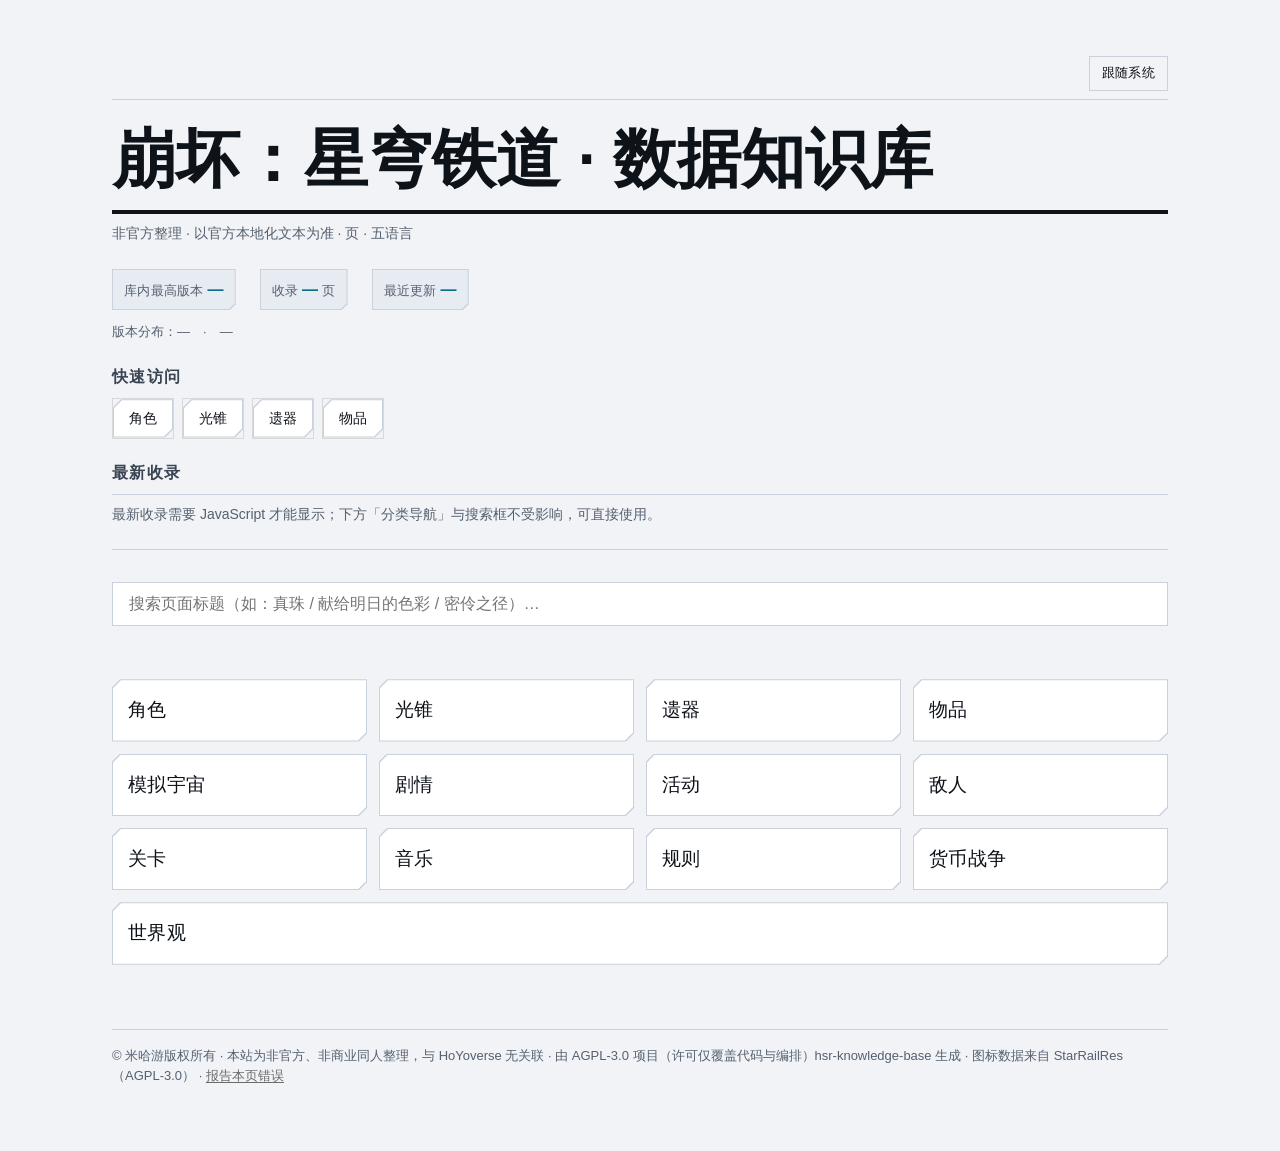
==== wiki/index.html @ 9944d1eb "feat(site): 每页页脚新增「报告本页错误」GitHub Issue 预填链接（closes #29）" ====
<!DOCTYPE html><html lang="zh-CN"><head><meta charset="utf-8">
<meta name="viewport" content="width=device-width,initial-scale=1">
<title>HSR 知识库 Wiki</title>
<link rel="stylesheet" href="assets/style.css">
</head><body>
<div class="topbar"><button id="theme-toggle" class="theme-toggle" type="button">跟随系统</button></div>
<!-- Hero -->
<h1 class="hero-title rise">崩坏：星穹铁道 · 数据知识库</h1>
<p class="hero-sub rise">非官方整理 · 以官方本地化文本为准 · <span id="pagecount"></span> 页 · 五语言</p>
<!-- 仪表盘（W-4.6-87）：概览条 + 快速访问 + 最新收录。静态可读，JS 只填统计与最新列表 -->
<section class="dash rise" id="dash-root" style="--i:1" aria-label="数据概览与最新收录">
  <div class="dash-meta">
    <span class="dash-cell">库内最高版本 <b id="dash-version">—</b></span>
    <span class="dash-cell">收录 <b id="dash-pages">—</b> 页</span>
    <span class="dash-cell">最近更新 <b id="dash-updated">—</b></span>
  </div>
  <p class="dash-sub">版本分布：<span id="dash-versions">—</span>　·　<span id="dash-coverage">—</span></p>
  <h2 class="dash-h2">快速访问</h2>
  <nav class="quick" aria-label="快速访问">
    <a class="quick-a" href="pages/character/角色.html">角色</a>
    <a class="quick-a" href="pages/lightcone/光锥.html">光锥</a>
    <a class="quick-a" href="pages/relic/遗器.html">遗器</a>
    <a class="quick-a" href="pages/items/物品总索引.html">物品</a>
  </nav>
  <h2 class="dash-h2">最新收录</h2>
  <ol id="dash-recent" class="dash-recent">
    <li class="dash-empty">最新收录需要 JavaScript 才能显示；下方「分类导航」与搜索框不受影响，可直接使用。</li>
  </ol>
</section>
<input id="search" class="searchbox" role="combobox" aria-label="搜索页面标题" aria-expanded="false" aria-controls="results" aria-autocomplete="list" placeholder="搜索页面标题（如：真珠 / 献给明日的色彩 / 密伶之径）…">
<div id="resultmeta" class="result-meta" aria-live="polite"></div>
<ul id="results" class="results" role="listbox"></ul>
<div id="deadbanner" class="dead-banner" style="display:none"></div>
<!-- 分类 bento -->
<section class="cats" aria-label="分类导航">
<a class="cat s3" data-cat="character" href="pages/character/角色.html" style="--i:0"><span class="n">角色</span><span class="c"></span></a>
<a class="cat s3" data-cat="lightcone" href="pages/lightcone/光锥.html" style="--i:1"><span class="n">光锥</span><span class="c"></span></a>
<a class="cat s3" data-cat="relic" href="pages/relic/遗器.html" style="--i:2"><span class="n">遗器</span><span class="c"></span></a>
<a class="cat s3" data-cat="items" href="pages/items/物品总索引.html" style="--i:3"><span class="n">物品</span><span class="c"></span></a>
<a class="cat s3" data-cat="simulated" href="pages/simulated/模拟宇宙.html" style="--i:4"><span class="n">模拟宇宙</span><span class="c"></span></a>
<a class="cat s3" data-cat="quest" href="pages/quest/索引.html" style="--i:5"><span class="n">剧情</span><span class="c"></span></a>
<a class="cat s3" data-cat="events" href="pages/events/活动.html" style="--i:6"><span class="n">活动</span><span class="c"></span></a>
<a class="cat s3" data-cat="enemies" href="pages/enemies/敌人.html" style="--i:7"><span class="n">敌人</span><span class="c"></span></a>
<a class="cat s3" data-cat="stages" href="pages/stages/关卡.html" style="--i:8"><span class="n">关卡</span><span class="c"></span></a>
<a class="cat s3" data-cat="音乐" href="pages/音乐/音乐.html" style="--i:9"><span class="n">音乐</span><span class="c"></span></a>
<a class="cat s3" data-cat="rules" href="pages/rules/规则.html" style="--i:10"><span class="n">规则</span><span class="c"></span></a>
<a class="cat s3" data-cat="货币战争" href="pages/货币战争/货币战争.html" style="--i:11"><span class="n">货币战争</span><span class="c"></span></a>
<a class="cat s12" data-cat="worldview" href="pages/worldview/世界观总览.html" style="--i:12"><span class="n">世界观</span><span class="c"></span></a>
</section>
<footer class="site-footer">© 米哈游版权所有 · 本站为非官方、非商业同人整理，与 HoYoverse 无关联 · 由 AGPL-3.0 项目（许可仅覆盖代码与编排）hsr-knowledge-base 生成 · 图标数据来自 StarRailRes（AGPL-3.0） · <a class="fb-link" href="https://github.com/ganmayou2333/hsr-knowledge-base/issues/new?title=%5B%E9%94%99%E8%AF%AF%E5%8F%8D%E9%A6%88%5D%20%E9%A6%96%E9%A1%B5%2F%E6%90%9C%E7%B4%A2&body=%E9%A1%B5%E9%9D%A2%EF%BC%9Awiki%2Findex.html">报告本页错误</a></footer>
<script src="data/titles.js" defer></script>
<script src="data/stats.js" defer></script>
<script src="data/link_report.js"></script>
<script src="assets/app.js" defer></script>
<script src="assets/home.js" defer></script>
<script>
if(window.LINK_REPORT && window.LINK_REPORT.dead>0){
  document.getElementById('deadbanner').style.display='block';
  document.getElementById('deadbanner').textContent='死链 '+window.LINK_REPORT.dead+' 条（仅标记，未修；详见 data/link_report.json）';
}
</script>
<script src="assets/theme.js"></script>
</body></html>
---- wiki/assets/style.css ----
:root{
  --bg:#FFFFFF; --paper:#FFFFFF; --ink:#111111; --muted:#6B6B6B; --line:#D8D8D8;
  --soft:#F5F5F5; --accent:#E30613; --dead:#E30613;
}
@media (prefers-color-scheme: dark){
  :root{
    --bg:#111111; --paper:#0D0D0D; --ink:#F2F2F2; --muted:#9A9A9A; --line:#2E2E2E;
    --soft:#1A1A1A; --accent:#FF3B30; --dead:#FF3B30;
  }
}
/* 手动主题（优先级高于系统偏好） */
:root[data-theme="light"]{ --bg:#FFFFFF; --paper:#FFFFFF; --ink:#111111; --muted:#6B6B6B; --line:#D8D8D8; --soft:#F5F5F5; --accent:#E30613; --dead:#E30613; }
:root[data-theme="dark"] { --bg:#111111; --paper:#0D0D0D; --ink:#F2F2F2; --muted:#9A9A9A; --line:#2E2E2E; --soft:#1A1A1A; --accent:#FF3B30; --dead:#FF3B30; }
.theme-toggle{font:inherit;font-size:13px;padding:6px 12px;border:1px solid var(--line);border-radius:0;background:transparent;color:var(--ink);cursor:pointer}
.theme-toggle:hover{border-color:var(--ink)}
.theme-toggle:focus-visible{outline:2px solid var(--accent);outline-offset:2px}
.topbar{display:flex;justify-content:flex-end;margin:0 0 24px}
*{box-sizing:border-box}
html{-webkit-text-size-adjust:100%}
body{
  margin:0;
  font-family:"Helvetica Neue",Helvetica,Arial,"Noto Sans SC","PingFang SC",sans-serif;
  background:var(--bg);color:var(--ink);
  line-height:1.6;
  font-size:16px;
  max-width:1120px;margin:0 auto;
  padding:48px 32px 64px;
  text-align:left;
}
/* 面包屑 */
.crumbs{font-size:14px;color:var(--muted);margin-bottom:32px;padding-bottom:8px;border-bottom:1px solid var(--line)}
.crumbs a{color:var(--accent);text-decoration:none}
/* 标题：只用字号与字重 */
h1{font-size:40px;line-height:1.15;font-weight:700;margin:0 0 8px;padding-bottom:16px;border-bottom:4px solid var(--ink)}
h2{font-size:26px;font-weight:700;line-height:1.2;margin:48px 0 16px;padding-left:0;border-left:none}
h3{font-size:19px;font-weight:500;line-height:1.3;margin:32px 0 8px}
p{margin:0 0 16px}
/* 表格：细线，无斑马纹 */
table{border-collapse:collapse;width:100%;margin:24px 0;font-size:14px}
th,td{border:1px solid var(--line);padding:10px 12px;text-align:left;font-weight:400;vertical-align:top}
th{background:var(--soft);font-weight:700}
td,th{font-variant-numeric:tabular-nums}
/* 引用：3px 黑线 + 灰字 */
blockquote{border-left:3px solid var(--ink);margin:24px 0;padding:8px 16px;background:none;color:var(--muted)}
/* 代码：浅底 + 细线，直角 */
code{background:var(--soft);padding:2px 6px;border-radius:0;font-size:13px;font-family:"Helvetica Neue",Helvetica,Arial,sans-serif}
pre{background:var(--soft);padding:16px;border-radius:0;overflow-x:auto;border:1px solid var(--line)}
pre code{background:none;padding:0;border:none}
/* 链接：无下划线，红色，hover 出现 */
a{color:var(--accent);text-decoration:none}
a:hover{text-decoration:underline;text-underline-offset:2px}
a:focus-visible{outline:2px solid var(--accent);outline-offset:2px}
a.dead{color:var(--dead);text-decoration:line-through}
/* 元信息 */
.meta{margin-top:48px;padding:16px;background:var(--soft);border-radius:0;font-size:13px;color:var(--muted);border:1px solid var(--line)}
/* 分页 */
.pager{display:flex;justify-content:space-between;gap:16px;margin-top:64px;padding-top:16px;border-top:1px solid var(--line);font-size:14px}
.navprev,.navnext{color:var(--accent);text-decoration:none}
/* 首页 */
.searchbox{width:100%;padding:12px 16px;font-size:16px;border:1px solid var(--line);border-radius:0;background:var(--paper);color:var(--ink)}
.searchbox:focus{outline:none;border:2px solid var(--ink);padding:11px 15px}
.results{list-style:none;padding:0;margin-top:24px}
.results li{padding:8px 0;border-bottom:1px solid var(--line);font-size:14px}
.results a{text-decoration:none;color:var(--accent)}
.dead-banner{background:none;color:var(--dead);padding:12px 16px;border:1px solid var(--dead);border-radius:0;margin:16px 0;font-size:14px}
.stat{color:var(--muted);font-size:13px;margin:8px 0 32px}
/* 实体卡片 */
.entity-card{display:flex;gap:16px;align-items:flex-start;margin:16px 0 24px;flex-wrap:wrap}
.entity-icon{border-radius:0;background:var(--soft);object-fit:cover}
.entity-big{border-radius:0}
.icon-fallback{border-radius:0;background:var(--soft);border:1px dashed var(--line)}
.site-footer{margin-top:64px;padding-top:16px;border-top:1px solid var(--line);color:var(--muted);font-size:13px}
/* #29 错误反馈链接：低调灰字 + 下划线（六禁面外：<a> 外链不禁） */
.fb-link{color:var(--muted);text-decoration:underline;text-underline-offset:2px}
.fb-link:hover{color:var(--ink)}

/* 响应式 */
@media(max-width:640px){
  body{padding:24px 16px 48px}
  h1{font-size:30px}
  h2{font-size:22px}
  table{font-size:13px}
}
@media (prefers-reduced-motion: reduce){
  *{transition:none!important;animation:none!important}
}
.missing{color:var(--muted)}
/* 侧边导航（瑞士风：直角/细线/唯一红） */
.sidenav{margin:0 0 24px;border:1px solid var(--line);padding:12px 16px}
.sidenav summary{cursor:pointer;font-size:14px;font-weight:700}
.sidenav ul{list-style:none;padding:0;margin:8px 0 0}
.sidenav li{padding:3px 0;font-size:14px}
.sidenav li.cur a{font-weight:700}
.sidenav-aux{margin-top:8px;padding-top:8px;border-top:1px solid var(--line)}
#results li.hl{outline:2px solid var(--accent);outline-offset:-2px}
/* ===== W-4.6-65 设计升级（Swiss / 高-end 细节 / 无障碍） ===== */
/* 焦点可见（全局必须） */
a:focus-visible,button:focus-visible,input:focus-visible{outline:2px solid var(--accent);outline-offset:2px}
/* 首页 Hero */
.hero-title{font-size:clamp(2.5rem,5vw,4rem);max-width:1120px;line-height:1.1;font-weight:700;border-bottom:4px solid var(--ink);padding-bottom:16px;margin:0 0 8px}
.hero-sub{max-width:1120px;font-size:15px;color:var(--muted);margin:0 0 24px}
.result-meta{color:var(--muted);font-size:13px;margin:16px 0 8px;min-height:1em}
/* 分类 bento */
.cats{display:grid;grid-template-columns:repeat(12,1fr);grid-auto-flow:dense;gap:12px;margin:24px 0 48px}
/* W-4.7：切角框走双伪元素假框（外层描边色 + 内层面板色内缩 1px，同形裁剪），卡片本身不裁剪 */
.cat{position:relative;isolation:isolate;display:block;padding:16px;color:inherit;text-decoration:none}
.cat::before{content:"";position:absolute;inset:0;z-index:-1;background:var(--ui-line);
     clip-path:var(--cut-hex);transition:background-color var(--t-3) var(--ease)}
.cat::after{content:"";position:absolute;inset:1px;z-index:-1;background:var(--ui-panel);
     clip-path:var(--cut-hex);transition:background-color var(--t-3) var(--ease)}
.cat:hover::before{background:var(--ui-hi)}
.cat:hover::after{background:var(--ui-panel-2)}
.cat .n{display:block;font-size:19px;font-weight:500}
.cat .c{display:block;font-size:13px;color:var(--muted);font-variant-numeric:tabular-nums}
.cat.s3{grid-column:span 3}.cat.s12{grid-column:span 12}
@media(max-width:900px){.cats{grid-template-columns:repeat(2,1fr)}.cat,.cat.s3,.cat.s12{grid-column:span 1}}
/* 正文行宽与入场 */
.prose{max-width:72ch}
@keyframes riseIn{from{opacity:0;transform:translateY(16px)}to{opacity:1;transform:none}}
.rise{animation:riseIn .7s cubic-bezier(.32,.72,0,1) both}
/* 分类卡片错峰入场（§1.2，纯 transform/opacity） */
.cat{animation:riseIn .7s cubic-bezier(.32,.72,0,1) both;animation-delay:calc(var(--i,0)*40ms)}
/* W-4.7：当前类改成「半透明衬底 + 2px 冷色竖条」（--accent 仍只表示可点链接） */
.sidenav li.cur a{border-left:0;padding-left:var(--sp-2);margin-left:calc(-1 * var(--sp-3));
     background:var(--ui-surface-2);position:relative}
.sidenav li.cur a::before{content:"";position:absolute;inset:0 auto 0 0;width:var(--ui-hair-2);
     background:var(--ui-hi)}
@media(prefers-reduced-motion:reduce){*{animation:none!important;transition:none!important}}
/* ===== W-4.6-67 可读性细节（仅新增，不改既有规则） ===== */
/* 宽表格：表头在滚动时吸附（有 thead 的表格生效，无 thead 时选择器不命中）
   D-1 修正：吸附位让开 sticky 顶栏的真实高度 --ui-topbar-h（不写死像素），
   否则 .topbar（z-index:20、不透明底）会把吸附后的表头压掉 51.8px、只剩一行边。 */
table thead th{position:sticky;top:var(--ui-topbar-h);z-index:1;background:var(--ui-panel-2)}
/* 锚点落点：滚动跳转后给顶部留出余量，避免被贴顶元素压住。
   #14-2：与 sticky 表头共用同一变量（原写死 64px，与 --ui-topbar-h 的 51.8px 成双口径）。 */
[id]{scroll-margin-top:calc(var(--ui-topbar-h) + var(--sp-2))}
/* 强制配色模式（高对比）：细线边框在 forced-colors 下会被系统色覆盖，显式恢复 1px 可见框 */
@media (forced-colors: active){
  .cat,.sidenav,table,th,td{border:1px solid}
}
/* 未收录（降级为纯文本）：用 muted 灰，不用强调红（红是链接色，用了会诱导点击） */
.missing{color:var(--muted)}
.missing-note{margin-left:.35em;font-size:.85em;color:var(--muted);border:1px solid var(--line);padding:0 4px}
/* 小屏：导航展开后也给它限高并内部滚动，避免独占首屏 */
@media (max-width:640px){ .sidenav{max-height:40vh;overflow:auto} }
/* 打印：去掉界面性元素与屏幕留白，正文按纸面排版 */
@media print{
  .topbar,.theme-toggle,.sidenav,.crumbs,.pager,.dead-banner,#search,#results,#resultmeta{display:none}
  body{max-width:none;padding:0;font-size:12pt}
  a{color:#000;text-decoration:underline}
  h1{border-bottom-width:2px}
  table,pre,blockquote{page-break-inside:avoid}
  table{font-size:10.5pt}
}

/* ===== W-4.6-85 剧情时间线（数据源 zh_cn/quest/主线任务.md · 只在剧情索引页出现） =====
   瑞士风：直角、细线、唯一强调色、8px 栅格；动效只用 transform/opacity。 */
.timeline{margin:0 0 48px;padding:0 0 16px;border-bottom:1px solid var(--line)}
.timeline .tl-h2{font-size:22px;margin:0 0 8px}
.tl-note{font-size:13px;color:var(--muted);margin:0 0 24px}
.tl-note code{font-size:12px}
.tl-filters{display:flex;flex-wrap:wrap;gap:8px;margin:0 0 16px}
.tl-filters button{font:inherit;font-size:13px;padding:6px 12px;border:1px solid var(--line);
  border-radius:0;background:transparent;color:var(--ink);cursor:pointer;font-variant-numeric:tabular-nums;
  transition:border-color .3s cubic-bezier(.32,.72,0,1),color .3s cubic-bezier(.32,.72,0,1)}
.tl-filters button:hover{border-color:var(--ink)}
.tl-filters button[aria-pressed="true"]{border-color:var(--accent);color:var(--accent);font-weight:700}
.tl-count{font-size:13px;color:var(--muted);margin:0 0 16px;min-height:1em}
.tl{list-style:none;margin:0;padding:0 0 0 24px;border-left:1px solid var(--line)}
.tl-item{position:relative;display:grid;grid-template-columns:96px 104px minmax(0,1fr);
  gap:0 16px;padding:0 0 24px}
.tl-item::before{content:"";position:absolute;left:-28px;top:8px;width:9px;height:9px;background:var(--accent)}
.tl-item[hidden]{display:none}
.tl-ver{font-weight:700;font-size:15px;font-variant-numeric:tabular-nums}
.tl-date{font-size:13px;color:var(--muted);font-variant-numeric:tabular-nums}
.tl-body{min-width:0}
.tl-title{font-weight:700}
.tl-sep{color:var(--muted);font-weight:400}
.tl-name{display:block;font-size:13px;color:var(--muted);margin-top:4px}
.tl-sub{margin-top:8px}
.tl-sub summary{cursor:pointer;font-size:13px;color:var(--accent)}
.tl-sublist{margin:8px 0 0;padding-left:20px;font-size:14px}
.tl-sublist li{padding:2px 0}
/* 时间线节点错峰入场（纯 transform/opacity；reduced-motion 下由下方规则关闭） */
@keyframes tlIn{from{opacity:0;transform:translateY(12px)}to{opacity:1;transform:none}}
.timeline .tl-item{animation:tlIn .5s cubic-bezier(.32,.72,0,1) both;animation-delay:calc(var(--i,0)*30ms)}
@media(max-width:640px){
  .tl{padding-left:16px}
  .tl-item{grid-template-columns:minmax(0,1fr);gap:0}
  .tl-item::before{left:-20px;top:7px}
  .tl-date{margin:2px 0 6px}
}
@media print{
  .tl-filters,.tl-count,.tl-sub{display:none}
  .timeline .tl-item{animation:none}
  .tl-item{grid-template-columns:80px minmax(0,1fr)}
}
@media(prefers-reduced-motion:reduce){.timeline .tl-item{animation:none}}

/* ===== W-4.6-85b 全站动效（推荐套 6 项） =====
   纪律：只用 transform / opacity / 颜色；不引 shadow / gradient / radius（verify_site [5] 断言）。
   全部包在 prefers-reduced-motion: no-preference 内，并把「无 JS 也要可见」作为前提。 */

/* ① 正文区块错峰入场：h1(--i:0) → 时间线(1) → 正文(2) → 元信息(3) */
@media (prefers-reduced-motion: no-preference){
  .mv{animation:riseIn .6s cubic-bezier(.32,.72,0,1) both;animation-delay:calc(var(--i,0)*60ms)}
}

/* ② 时间线竖轴生长 + 节点落位（节点动画在 .tl-item 上，见上） */
@media (prefers-reduced-motion: no-preference){
  @keyframes axisGrow{from{transform:scaleY(0)}to{transform:scaleY(1)}}
  .timeline .tl{position:relative}
  .timeline .tl::before{content:"";position:absolute;left:-1px;top:0;bottom:0;width:1px;
    background:var(--accent);transform-origin:top;
    animation:axisGrow 1s cubic-bezier(.32,.72,0,1) both}
}

/* ③ 链接 hover：下划线从左展开（只给短链接，避免正文长链接跨行时错位） */
.crumbs a,.pager a,.results a,.sidenav a,.tl-title{position:relative;text-decoration:none}
.crumbs a::after,.pager a::after,.results a::after,.sidenav a::after,.tl-title::after{
  content:"";position:absolute;left:0;right:0;bottom:-2px;height:1px;background:var(--accent);
  transform:scaleX(0);transform-origin:left;
  transition:transform .28s cubic-bezier(.32,.72,0,1)}
.crumbs a:hover::after,.pager a:hover::after,.results a:hover::after,
.sidenav a:hover::after,.tl-title:hover::after{transform:scaleX(1)}
.crumbs a:hover,.pager a:hover,.results a:hover,.sidenav a:hover,.tl-title:hover{text-decoration:none}
.sidenav li.cur a::after{bottom:-4px}

/* ④ 按钮按下微反馈（120ms） */
.theme-toggle{transition:transform .12s cubic-bezier(.32,.72,0,1),
  background-color .16s linear,border-color .16s linear,color .16s linear}
.tl-filters button{transition:transform .12s cubic-bezier(.32,.72,0,1),
  background-color .16s linear,border-color .3s cubic-bezier(.32,.72,0,1),
  color .3s cubic-bezier(.32,.72,0,1)}
.theme-toggle:active,.tl-filters button:active{transform:translateY(1px)}

/* ⑤ 滚动揭示正文小节（仅 @supports 且浏览器支持 scroll-driven animations 时生效） */
@media (prefers-reduced-motion: no-preference){
  @supports (animation-timeline: view()){
    @keyframes sectionIn{from{opacity:0;transform:translateY(10px)}to{opacity:1;transform:none}}
    .prose h2,.prose h3{animation:sectionIn linear both;animation-timeline:view();
      animation-range:entry 0% cover 22%}
  }
}

/* ⑥ 主题切换颜色过渡（160ms；只给随主题变色的元素，不动 .cat 既有的 .7s 过渡，
      也不覆盖 ④ 里按钮的 transform 过渡） */
body,.sidenav,.meta,blockquote,table th,.missing-note{
  transition:background-color .16s linear,border-color .16s linear,color .16s linear}

/* ===== W-4.6-87 首页仪表盘（概览条 / 快速访问 / 最新收录） =====
   Swiss：直角、细线、唯一强调色；只用 transform/opacity 做动效（无 radius/shadow/gradient）。 */
.dash{margin:0 0 40px;padding:0 0 24px;border-bottom:1px solid var(--line)}
.dash-meta{display:flex;flex-wrap:wrap;gap:8px 32px;margin:0 0 8px;font-size:14px;color:var(--muted)}
.dash-cell b{color:var(--ink);font-weight:700;font-variant-numeric:tabular-nums}
.dash-sub{font-size:13px;color:var(--muted);margin:0 0 24px;font-variant-numeric:tabular-nums}
.dash-h2{font-size:16px;font-weight:700;margin:24px 0 12px}
.quick{display:flex;flex-wrap:wrap;gap:8px}
.quick-a{display:inline-block;border:1px solid var(--line);padding:8px 16px;color:var(--ink);font-size:14px;
  transition:border-color .3s cubic-bezier(.32,.72,0,1),background-color .3s cubic-bezier(.32,.72,0,1)}
.quick-a:hover{border-color:var(--ink);background:var(--soft);text-decoration:none}
.dash-recent{list-style:none;margin:0;padding:0}
.dash-item{display:grid;grid-template-columns:minmax(0,1fr) 96px 132px;gap:0 16px;align-items:baseline;
  padding:8px 0;border-bottom:1px solid var(--line);font-size:14px}
.dash-tag{color:var(--muted);font-size:12px;text-align:right}
.dash-date{color:var(--muted);font-size:13px;text-align:right;font-variant-numeric:tabular-nums}
.dash-empty{color:var(--muted);font-size:14px;padding:8px 0}
@media(max-width:640px){
  .dash-item{grid-template-columns:minmax(0,1fr);gap:2px}
  .dash-tag,.dash-date{text-align:left}
}
@media print{
  .quick{display:none}
  .dash-recent{columns:2;column-gap:24px}
  .dash-item{break-inside:avoid}
}

/* ===== W-4.6-94 角色直达面板（一屏图标网格 + 筛选；静态优先，无 JS 亦可点） =====
   W-4.7 视觉重写：chip 与卡片走「切角 + 双伪元素假框 + 半透明叠层 + 冷色高光」，
   动效仍只用 transform / opacity / 颜色。
   冻结面（改动本段前必读）：
     · 生成页里 class="citem" 与 <a class="ccard" href=" 是校验器的字面量匹配对象
       （tools/verify_site.py:640、:649）→ 本段与脚本都不新增类名，装饰只走伪元素；
     · .citem[hidden]{display:none} 是 character-panel.js 的筛选依赖，必须保留；
     · 卡片图标真实像素 128×128（assets/icons/avatar/），CSS 尺寸上限 128px，放大即模糊。 */
.cpanel{position:relative;margin:0 0 var(--sp-6);padding:0 0 var(--sp-4);
  border-bottom:var(--ui-hair) solid var(--ui-line)}
.cp-h2{font-size:var(--fs-5);margin:0 0 8px}
.cp-meta{font-size:var(--fs-1);color:var(--ui-mute);margin:0 0 20px;
  font-variant-numeric:tabular-nums}
.cp-meta b{color:var(--ui-hi);font-weight:700;font-variant-numeric:tabular-nums}
.cp-row{display:flex;align-items:center;flex-wrap:wrap;gap:var(--sp-2);margin:0 0 12px}
.cp-row:last-of-type{margin-bottom:0}
.cp-label{font-size:var(--fs-micro);color:var(--ui-mute);letter-spacing:var(--ui-track);
  min-width:2.4em;flex:none}
.cp-filters{display:flex;flex-wrap:wrap;gap:var(--sp-2)}
/* chip：6px 切角 + 1px 假框；选中态读 aria-pressed（状态仍由 character-panel.js 维护） */
.chip{position:relative;isolation:isolate;font:inherit;font-size:var(--fs-1);padding:6px 12px;
  border:0;background:transparent;color:var(--ui-ink);cursor:pointer;
  transition:color var(--t-2) var(--ease)}
.chip::before{content:"";position:absolute;inset:0;z-index:-1;background:var(--ui-line);
  clip-path:var(--cut-hex-sm);transition:background-color var(--t-2) var(--ease)}
.chip::after{content:"";position:absolute;inset:1px;z-index:-1;background:var(--ui-panel);
  clip-path:var(--cut-hex-sm);transition:background-color var(--t-2) var(--ease)}
.chip:hover::before{background:var(--ui-line-2)}
.chip:hover::after{background:var(--ui-panel-2)}
.chip[aria-pressed="true"]{color:var(--ui-hi);font-weight:700}
.chip[aria-pressed="true"]::before{background:var(--ui-hi)}
.chip[aria-pressed="true"]::after{background:var(--ui-panel-2)}
.chip:focus-visible{outline:var(--ui-hair-2) solid var(--ui-hi);outline-offset:2px}
.cp-count{font-size:var(--fs-1);color:var(--ui-mute);margin:0 0 0 auto;min-height:1em;
  font-variant-numeric:tabular-nums}
.cp-reset{margin-left:4px}
.cgrid{--cell-min:132px;list-style:none;margin:20px 0 0;padding:0;display:grid;
  grid-template-columns:repeat(auto-fill,minmax(var(--cell-min),1fr));gap:var(--sp-3)}
.citem{margin:0;padding:0}
.citem[hidden]{display:none}
/* 卡片：不可点区块不加容器，切角框 + 描边全部落在 ::before/::after 上（a 自身不裁剪，焦点圈完整） */
.ccard{position:relative;isolation:isolate;display:block;padding:10px;color:inherit;
  text-decoration:none;transition:transform var(--t-3) var(--ease)}
.ccard::before{content:"";position:absolute;inset:0;z-index:-1;background:var(--ui-line);
  clip-path:var(--cut-hex);transition:background-color var(--t-3) var(--ease)}
.ccard::after{content:"";position:absolute;inset:1px;z-index:-1;background:var(--ui-panel);
  clip-path:var(--cut-hex);transition:background-color var(--t-3) var(--ease)}
.ccard:hover{transform:translateY(-2px);text-decoration:none}
.ccard:hover::before{background:var(--ui-hi)}
.ccard:hover::after{background:var(--ui-panel-2)}
.ccard:focus-visible{outline:var(--ui-hair-2) solid var(--ui-hi);outline-offset:2px}
/* reduced-motion 分支的静态高亮（运行时由脚本临时刻在 a 上，不改生成 HTML） */
.ccard.hero-static::before{background:var(--ui-hi)}
.cicon{display:block;width:100%;max-width:128px;height:auto;aspect-ratio:1;margin:0 auto 8px;
  background:transparent;object-fit:contain}
.cicon-fb{width:100%;max-width:128px;aspect-ratio:1;margin:0 auto 8px;
  background:var(--ui-surface);border:var(--ui-hair) dashed var(--ui-line)}
.cname{display:block;font-size:var(--fs-2);font-weight:700;text-align:center;letter-spacing:.02em;
  white-space:nowrap;overflow:hidden;text-overflow:ellipsis}
.csub{display:block;font-size:var(--fs-0);color:var(--ui-mute);text-align:center;
  white-space:nowrap;overflow:hidden;text-overflow:ellipsis}
.cstar{display:block;font-size:var(--fs-0);color:var(--ui-hi);text-align:center;
  font-variant-numeric:tabular-nums}
.cp-noscript{font-size:var(--fs-1);color:var(--ui-mute);margin:var(--sp-3) 0 0}
@media(max-width:640px){
  .cgrid{--cell-min:104px;gap:var(--sp-2)}
  .cp-count{margin-left:0;width:100%}
}
@media print{
  .cp-filters,.cp-count,.cp-reset{display:none}
  .cpanel{border-bottom:none}
  .ccard{border:1px solid #000}
  .ccard::before,.ccard::after,.chip::before,.chip::after{background:transparent;clip-path:none}
}

/* ===================================================================
   W-4.7 site-hero · 视觉重构（R1）+ 角色 hero 动画（R2）
   -------------------------------------------------------------------
   全站纪律（tools/verify_site.py [5] 对源码原文做正则、不剥注释，注释同样受约束）：
     · 圆角：本段不写该属性；直角/切角一律用裁剪多边形表达；
     · 层次：不用投影类属性、不用渐变函数（含 repeating 形式）——改用
       「半透明实色叠层」+「双伪元素假框」（外层描边色 + 内层面板色向内缩 1px，同形裁剪
       = 1px 框线），两者都不产生绘制溢出；
     · 网格/条纹纹理：只用 SVG data URI；图形只用伪元素 / 裁剪 / data URI；
     · 零外链：不引 CDN、不引外链字体（字体沿用 style.css:22 的系统栈）；
     · 交互元素（a / button / input）自身不上裁剪，focus 的 outline 保持完整可见；
     · 强调红 --accent 继续只表示「可点链接 / 死链」，新增青 --ui-hi 专表示
       「当前选中 / 数据强调」（决定 D-1：只增不改，不动既有 20+ 处 --accent）。
   =================================================================== */

/* ---------------- §1.1 语义色 · 亮（默认；与 style.css:1-4 的既有默认一致） ---------------- */
:root{
  --ui-bg:#F1F3F7; --ui-panel:#FFFFFF; --ui-panel-2:#E7EBF2;
  --ui-surface:rgba(10,13,19,.045); --ui-surface-2:rgba(10,13,19,.085);
  --ui-line:#C9D1DC; --ui-line-2:#8A94A3;
  --ui-ink:#0E1319; --ui-ink-2:#3A4453; --ui-mute:#55606F;
  --ui-hi:#0A6E8C; --ui-hi-2:#A9DCEE;
  --ui-danger:#B3121F;
}
@media (prefers-color-scheme: dark){
  :root{
    --ui-bg:#06080C; --ui-panel:#0C1117; --ui-panel-2:#121926;
    --ui-surface:rgba(255,255,255,.045); --ui-surface-2:rgba(255,255,255,.085);
    --ui-line:#232B38; --ui-line-2:#48576B;
    --ui-ink:#E6ECF5; --ui-ink-2:#B4BFD0; --ui-mute:#7C8798;
    --ui-hi:#6FE3FF; --ui-hi-2:#1E4C60;
    --ui-danger:#FF5D5D;
  }
}
/* 手动主题（优先级高于系统偏好；与 style.css:11-13 同构，theme.js 三态切换零改动） */
:root[data-theme="light"]{
  --ui-bg:#F1F3F7; --ui-panel:#FFFFFF; --ui-panel-2:#E7EBF2;
  --ui-surface:rgba(10,13,19,.045); --ui-surface-2:rgba(10,13,19,.085);
  --ui-line:#C9D1DC; --ui-line-2:#8A94A3;
  --ui-ink:#0E1319; --ui-ink-2:#3A4453; --ui-mute:#55606F;
  --ui-hi:#0A6E8C; --ui-hi-2:#A9DCEE;
  --ui-danger:#B3121F;
}
:root[data-theme="dark"]{
  --ui-bg:#06080C; --ui-panel:#0C1117; --ui-panel-2:#121926;
  --ui-surface:rgba(255,255,255,.045); --ui-surface-2:rgba(255,255,255,.085);
  --ui-line:#232B38; --ui-line-2:#48576B;
  --ui-ink:#E6ECF5; --ui-ink-2:#B4BFD0; --ui-mute:#7C8798;
  --ui-hi:#6FE3FF; --ui-hi-2:#1E4C60;
  --ui-danger:#FF5D5D;
}

/* ---------------- §1.2-§1.4 几何 / 字号 / 动效 / 纹理（与主题无关） ---------------- */
:root{
  --ui-cut-sm:6px; --ui-cut:8px; --ui-cut-lg:20px;
  --ui-hair:1px; --ui-hair-2:2px; --ui-bracket:12px; --ui-frame:1px;
  /* 顶栏占位高度：sticky 吸附态下 .topbar 盖住视口顶部多少像素（#14-1）。
     **本值只是兜底**（无 JS / 首帧渲染）：theme.js 在 DOMContentLoaded + resize 时
     量测 .topbar.offsetHeight 并内联覆盖 :root 的同名变量，因此「CSS 改字号、让位
     停在旧值」不会发生。
     兜底算式 = 上下 padding(2×--sp-2) + 下边框(--ui-hair)
              + .theme-toggle 上下留白(6+6=12px) + 上下描边(2×--ui-hair) + 行高(1.6×--fs-1)
              = 16+1+12+2+20.8 = 51.8px。
     注意式子里的 12px / 1.6 / ×3 是**镜像字面量**（对应 .theme-toggle 的 padding 与
     line-height），token 变动时它只保证「大致」跟随，精确值由量测负责。 */
  --ui-topbar-h:calc(var(--sp-2) * 2 + 12px + var(--ui-hair) * 3 + var(--fs-1) * 1.6);
  --sp-2:8px; --sp-3:12px; --sp-4:16px;
  --sp-5:24px; --sp-6:32px;
  --fs-micro:11px; --fs-0:12px; --fs-1:13px; --fs-2:14px;
  --fs-3:16px; --fs-4:19px; --fs-5:26px;
  --ui-track:.08em;
  --t-2:200ms; --t-3:280ms; --t-4:480ms;
  --ease:cubic-bezier(.32,.72,0,1); --ease-out:cubic-bezier(.16,1,.3,1);
  --ease-in:cubic-bezier(.4,0,1,1);
  /* hero 过场：--hero-total 是**唯一旋钮**（总时长，脚本也从 CSS 读它作为跳转时点）；
     --hero-stagger 是整段的唯一基准步长 = 总时长 / 21（默认 840/21 = 40ms），
     hero 段所有 duration / delay 都写成它的整数或半整数倍 → 只改 --hero-total，
     整套节奏（含四角与三条数据条的错峰步进）等比缩放，不存在第二处硬编码。 */
  --hero-total:840ms; --hero-stagger:calc(var(--hero-total) / 21);
  /* 切角多边形（上左 + 下右两个对角切；不影响文本包围盒） */
  --cut-hex:polygon(var(--ui-cut) 0,100% 0,100% calc(100% - var(--ui-cut)),
    calc(100% - var(--ui-cut)) 100%,0 100%,0 var(--ui-cut));
  --cut-hex-sm:polygon(var(--ui-cut-sm) 0,100% 0,100% calc(100% - var(--ui-cut-sm)),
    calc(100% - var(--ui-cut-sm)) 100%,0 100%,0 var(--ui-cut-sm));
  --cut-hex-lg:polygon(var(--ui-cut-lg) 0,100% 0,100% calc(100% - var(--ui-cut-lg)),
    calc(100% - var(--ui-cut-lg)) 100%,0 100%,0 var(--ui-cut-lg));
  /* 单角切（统计块用，更「仪表」） */
  --cut-one-sm:polygon(0 0,100% 0,100% calc(100% - var(--ui-cut-sm)),
    calc(100% - var(--ui-cut-sm)) 100%,0 100%);
  /* L 形角标（提示块左上） */
  --cut-bracket-tl:polygon(0 0,100% 0,100% var(--ui-hair-2),
    var(--ui-hair-2) var(--ui-hair-2),var(--ui-hair-2) 100%,0 100%);
  /* 24px 网格纹理：中性灰，亮/暗两套主题共用一张（唯一写法：SVG data URI） */
  --ui-grid:url("data:image/svg+xml,%3Csvg xmlns='http://www.w3.org/2000/svg' width='24' height='24'%3E%3Cpath d='M24 0H0V24' fill='none' stroke='%237C8798' stroke-opacity='0.18' stroke-width='1'/%3E%3C/svg%3E");
  /* 无立绘角色的剪影降级图形（纯 data URI，零请求、零坏图） */
  --ui-sil:url("data:image/svg+xml,%3Csvg xmlns='http://www.w3.org/2000/svg' viewBox='0 0 64 64'%3E%3Ccircle cx='32' cy='21' r='12' fill='%237C8798' fill-opacity='0.5'/%3E%3Cpath d='M10 60v-6c0-9 10-16 22-16s22 7 22 16v6z' fill='%237C8798' fill-opacity='0.5'/%3E%3C/svg%3E");
}

/* ---------------- 全局底与正文排版 ---------------- */
body{background:var(--ui-bg);color:var(--ui-ink)}
::selection{background:var(--ui-hi-2);color:var(--ui-ink)}
.sr-only{position:absolute;width:1px;height:1px;margin:-1px;padding:0;overflow:hidden;
  clip-path:inset(50%);white-space:nowrap;border:0}

/* ---------------- §2.1 站点头部 .topbar ---------------- */
.topbar{position:sticky;top:0;z-index:20;display:flex;justify-content:flex-end;
  margin:0 0 var(--sp-5);padding:var(--sp-2) 0;background:var(--ui-bg);
  border-bottom:var(--ui-hair) solid var(--ui-line)}
.topbar::before{content:"";position:absolute;left:0;right:0;bottom:calc(-1 * var(--ui-hair));
  height:var(--ui-hair-2);background:var(--ui-hi);opacity:.55;transform:scaleX(0);
  transform-origin:left;transition:transform var(--t-4) var(--ease)}
.topbar:hover::before{transform:scaleX(1)}
.theme-toggle{font:inherit;font-size:var(--fs-1);padding:6px 12px;
  border:var(--ui-hair) solid var(--ui-line);background:transparent;color:var(--ui-ink);
  cursor:pointer;letter-spacing:.02em}
.theme-toggle:hover{border-color:var(--ui-line-2);background:var(--ui-surface)}
.theme-toggle:focus-visible{outline:var(--ui-hair-2) solid var(--ui-hi);outline-offset:2px}

/* ---------------- §2.2 侧边导航 .sidenav ---------------- */
.sidenav{position:relative;margin:0 0 var(--sp-5);padding:var(--sp-3) var(--sp-4);
  border:var(--ui-hair) solid var(--ui-line);background:var(--ui-surface)}
.sidenav summary{cursor:pointer;font-size:var(--fs-1);font-weight:700;
  letter-spacing:var(--ui-track);list-style:none}
.sidenav summary::-webkit-details-marker{display:none}
.sidenav summary::before{content:"";display:inline-block;width:6px;height:6px;margin-right:8px;
  background:var(--ui-hi);clip-path:polygon(0 0,100% 50%,0 100%);vertical-align:middle}
.sidenav details[open] > summary::before{clip-path:polygon(0 0,100% 0,50% 100%)}
.sidenav ul{list-style:none;padding:0;margin:var(--sp-2) 0 0}
.sidenav li{padding:3px 0;font-size:var(--fs-2)}
.sidenav-aux{margin-top:var(--sp-2);padding-top:var(--sp-2);
  border-top:var(--ui-hair) solid var(--ui-line)}
.sidenav li a{display:block}

/* ---------------- §2.3 面包屑 .crumbs（分隔符与类名冻结，只改颜色/字号/线宽） ---------------- */
.crumbs{font-size:var(--fs-1);color:var(--ui-mute);margin-bottom:var(--sp-5);
  padding-bottom:var(--sp-2);border-bottom:var(--ui-hair) solid var(--ui-line);
  letter-spacing:.02em;font-variant-numeric:tabular-nums}
.crumbs > strong{color:var(--ui-ink);font-weight:700}
.crumbs > span{color:var(--ui-ink-2)}
.crumbs a:hover::after{height:2px;background:var(--ui-hi)}

/* ---------------- §2.4 正文容器 .prose + 区块标题（编号纯 CSS，无 JS 也有） ---------------- */
.prose{max-width:72ch;position:relative;counter-reset:sec}
.prose h2{counter-increment:sec;position:relative;padding-left:var(--sp-5);border-left:0;
  font-size:var(--fs-5);letter-spacing:.01em}
.prose h2::before{content:counter(sec,decimal-leading-zero);position:absolute;left:0;top:.18em;
  font-size:var(--fs-micro);color:var(--ui-hi);letter-spacing:var(--ui-track);
  font-variant-numeric:tabular-nums}
.prose h2::after{content:"";position:absolute;left:0;right:0;bottom:-6px;
  height:var(--ui-hair);background:var(--ui-line)}
h1{border-bottom:4px solid var(--ui-ink)}
h3{font-size:var(--fs-4);letter-spacing:.01em}

/* ---------------- §2.5 表格（绝不裁剪：sticky 表头在裁剪容器里会失效） ---------------- */
table{border-collapse:collapse;width:100%;margin:var(--sp-5) 0;font-size:var(--fs-2);
  font-variant-numeric:tabular-nums}
th,td{border:var(--ui-hair) solid var(--ui-line);padding:10px 12px;text-align:left;
  font-weight:400;vertical-align:top}
/* 表头不加字距：窄列（如「属性/值」两字列）会因此折行，属实测回归，故只保留字重与底色 */
th{background:var(--ui-panel-2);font-weight:700}
thead th::after{content:"";position:absolute;left:0;right:0;bottom:-1px;
  height:var(--ui-hair-2);background:var(--ui-hi)}
tbody tr:hover td{background:var(--ui-surface)}
td:first-child{color:var(--ui-ink-2)}

/* ---------------- §2.6 提示块 ---------------- */
blockquote{position:relative;border-left:var(--ui-hair-2) solid var(--ui-hi);
  margin:var(--sp-5) 0;padding:var(--sp-2) var(--sp-4);background:var(--ui-surface);
  color:var(--ui-ink-2)}
blockquote::before{content:"";position:absolute;left:0;top:0;width:var(--ui-bracket);
  height:var(--ui-bracket);background:var(--ui-hi);clip-path:var(--cut-bracket-tl)}
.dead-banner{border:var(--ui-hair) solid var(--ui-danger);color:var(--ui-danger);
  background:var(--ui-surface);padding:var(--sp-2) var(--sp-4);margin:var(--sp-4) 0;
  font-size:var(--fs-2)}
.missing-note{border:var(--ui-hair) solid var(--ui-line);color:var(--ui-mute);
  padding:0 4px;margin-left:.35em}
.meta{background:var(--ui-surface);border:var(--ui-hair) solid var(--ui-line);
  color:var(--ui-mute);font-size:var(--fs-1);padding:var(--sp-3)}
code{background:var(--ui-surface-2);padding:2px 6px;font-size:var(--fs-1)}
pre{background:var(--ui-panel-2);padding:var(--sp-4);overflow-x:auto;
  border:var(--ui-hair) solid var(--ui-line)}
pre code{background:none;padding:0;border:0}
hr{border:0;border-top:var(--ui-hair) solid var(--ui-line);margin:var(--sp-6) 0}
.searchbox{border:var(--ui-hair) solid var(--ui-line);background:var(--ui-panel);
  color:var(--ui-ink);padding:12px 16px;font-size:var(--fs-3)}
.searchbox:focus{outline:var(--ui-hair-2) solid var(--ui-hi);outline-offset:2px;
  border-color:var(--ui-line-2);padding:12px 16px}
.results li{border-bottom:var(--ui-hair) solid var(--ui-line)}
#results li.hl{outline:var(--ui-hair-2) solid var(--ui-hi);outline-offset:-2px}
.pager{border-top:var(--ui-hair) solid var(--ui-line)}
.site-footer{border-top:var(--ui-hair) solid var(--ui-line);color:var(--ui-mute)}
.entity-icon{background:var(--ui-surface)}
.icon-fallback{border:var(--ui-hair) dashed var(--ui-line);background:var(--ui-surface)}

/* ---------------- §2.7 通用卡片（角色/光锥/遗器/物品详情页的实体图标区） ---------------- */
.entity-card{gap:var(--sp-4);padding:var(--sp-3);background:var(--ui-surface);
  border:var(--ui-hair) solid var(--ui-line)}

/* ---------------- §2.9 首页仪表盘 .dash（节点头部 + 统计块 + 快速访问 + 最新收录） ---------------- */
.hero-title{border-bottom:4px solid var(--ui-ink)}
.hero-sub{color:var(--ui-mute);font-size:var(--fs-2)}
.dash{position:relative;margin:0 0 var(--sp-6);padding:0 0 var(--sp-4);
  border-bottom:var(--ui-hair) solid var(--ui-line)}
.dash-meta{display:flex;flex-wrap:wrap;gap:var(--sp-2) var(--sp-5);align-items:flex-start;
  margin:0 0 var(--sp-3);font-size:var(--fs-1);color:var(--ui-mute)}
.dash-cell{position:relative;isolation:isolate;padding:var(--sp-2) var(--sp-3);
  font-size:var(--fs-1);color:var(--ui-mute);letter-spacing:.02em}
.dash-cell::before{content:"";position:absolute;inset:0;z-index:-1;background:var(--ui-line);
  clip-path:var(--cut-one-sm)}
.dash-cell::after{content:"";position:absolute;inset:1px;z-index:-1;background:var(--ui-panel-2);
  clip-path:var(--cut-one-sm)}
.dash-cell b{color:var(--ui-hi);font-size:var(--fs-3);font-weight:700;
  font-variant-numeric:tabular-nums}
.dash-sub{color:var(--ui-mute);font-size:var(--fs-1);font-variant-numeric:tabular-nums}
.dash-h2{font-size:var(--fs-3);font-weight:700;letter-spacing:var(--ui-track);
  margin:var(--sp-5) 0 var(--sp-3);color:var(--ui-ink-2)}
.quick-a{position:relative;isolation:isolate;display:inline-block;padding:8px 16px;
  color:var(--ui-ink);font-size:var(--fs-2);text-decoration:none;
  transition:transform var(--t-3) var(--ease)}
.quick-a::before{content:"";position:absolute;inset:0;z-index:-1;background:var(--ui-line);
  clip-path:var(--cut-hex);transition:background-color var(--t-3) var(--ease)}
.quick-a::after{content:"";position:absolute;inset:1px;z-index:-1;background:var(--ui-panel);
  clip-path:var(--cut-hex);transition:background-color var(--t-3) var(--ease)}
.quick-a:hover{text-decoration:none;transform:translateY(-2px)}
.quick-a:hover::before{background:var(--ui-hi)}
.quick-a:hover::after{background:var(--ui-panel-2)}
.dash-recent{border-top:var(--ui-hair) solid var(--ui-line)}
.dash-item{border-bottom:var(--ui-hair) solid var(--ui-line);padding:var(--sp-2) 0}
.dash-item:hover{background:var(--ui-surface)}
.dash-tag,.dash-date{font-size:var(--fs-1);color:var(--ui-mute)}
.dash-empty{color:var(--ui-mute);font-size:var(--fs-2);padding:var(--sp-2) 0}
.cats{gap:var(--sp-3)}

/* ---------------- §2.9b 分类 bento 内部字号 ---------------- */
.cat .n{font-size:var(--fs-4);font-weight:500;letter-spacing:.02em}
.cat .c{font-size:var(--fs-1);color:var(--ui-mute);font-variant-numeric:tabular-nums}

/* ===================================================================
   §3 hero 动画（R2）：所有视觉由 CSS 关键帧驱动，脚本只创建节点 + 计时
   -------------------------------------------------------------------
   时序（T0 = 点击）：0-120 背板/拉开 → 40-160 竖轴 → 120-360 主视觉
   → 160-400 四角 bracket（每角 +40ms）→ 260-420 名字擦除
   → 320-560 数据条 3×（每行 +40ms）→ 560-720 冷光扫过 → 720-840 收束。
   总时长由 --hero-total 定义；脚本读 getComputedStyle 的该值作为跳转时点
   （CSS 是时长的唯一真相源，避免两处硬编码）。
   =================================================================== */
.hero-overlay{position:fixed;inset:0;z-index:90;display:grid;place-items:center;
  background:var(--ui-bg);background-image:var(--ui-grid);background-repeat:repeat;
  contain:layout paint;overflow:hidden;cursor:pointer}
.hero-overlay[hidden]{display:none}
.hero-stage{position:relative;isolation:isolate;display:grid;place-items:center;
  gap:var(--sp-3);padding:var(--sp-6) var(--sp-5);text-align:center;
  min-width:min(420px,86vw)}
/* 切角框 + 假框：整层压在内容之下（z-index:-1），所以内层不透明底不会盖住文字 */
.hero-frame{position:absolute;inset:0;z-index:-1;isolation:isolate;pointer-events:none}
.hero-frame::before{content:"";position:absolute;inset:0;background:var(--ui-hi);
  clip-path:var(--cut-hex-lg)}
.hero-frame::after{content:"";position:absolute;inset:var(--ui-frame);
  background:var(--ui-panel);clip-path:var(--cut-hex-lg)}
.hero-br{position:absolute;width:var(--ui-bracket);height:var(--ui-bracket);z-index:1;
  pointer-events:none}
.hero-br-tl{left:0;top:0;border-top:var(--ui-hair-2) solid var(--ui-hi);
  border-left:var(--ui-hair-2) solid var(--ui-hi)}
.hero-br-tr{right:0;top:0;border-top:var(--ui-hair-2) solid var(--ui-hi);
  border-right:var(--ui-hair-2) solid var(--ui-hi)}
.hero-br-bl{left:0;bottom:0;border-bottom:var(--ui-hair-2) solid var(--ui-hi);
  border-left:var(--ui-hair-2) solid var(--ui-hi)}
.hero-br-br{right:0;bottom:0;border-bottom:var(--ui-hair-2) solid var(--ui-hi);
  border-right:var(--ui-hair-2) solid var(--ui-hi)}
.hero-spine{position:absolute;left:var(--sp-5);top:var(--sp-5);bottom:var(--sp-5);
  width:var(--ui-hair-2);background:var(--ui-hi-2);transform-origin:top;pointer-events:none}
.hero-art-wrap{position:relative;width:min(256px,60vmin);aspect-ratio:1;isolation:isolate}
.hero-art{position:absolute;inset:0;display:block;width:100%;height:100%;object-fit:contain}
.hero-art-top{opacity:0;transition:opacity var(--t-2) linear}
.hero-art-top.is-ready{opacity:1}
.hero-art-sil{background-image:var(--ui-sil);background-repeat:no-repeat;
  background-position:center;background-size:78% 78%}
.hero-name{margin:0;font-size:clamp(22px,5vw,34px);font-weight:700;letter-spacing:.06em;
  color:var(--ui-ink);line-height:1.2}
.hero-stats{display:flex;flex-wrap:wrap;justify-content:center;gap:var(--sp-2);
  list-style:none;margin:0;padding:0}
.hero-stat{position:relative;isolation:isolate;padding:6px 12px;font-size:var(--fs-1);
  font-variant-numeric:tabular-nums;color:var(--ui-ink)}
.hero-stat::before{content:"";position:absolute;inset:0;z-index:-1;background:var(--ui-line);
  clip-path:var(--cut-hex-sm)}
.hero-stat::after{content:"";position:absolute;inset:1px;z-index:-1;
  background:var(--ui-panel-2);clip-path:var(--cut-hex-sm)}
.hero-k{color:var(--ui-mute);margin-right:6px;font-size:var(--fs-micro);
  letter-spacing:var(--ui-track)}
.hero-sweep{position:absolute;top:0;bottom:0;left:0;width:38%;background:var(--ui-hi);
  opacity:0;pointer-events:none}
.hero-hint{margin:0;font-size:var(--fs-micro);color:var(--ui-mute);
  letter-spacing:var(--ui-track)}

/* hero 关键帧与时序投影：整段包在 prefers-reduced-motion: no-preference 内（第二道保险；
   第一道是 :124 的 reduce 兜底与脚本在 reduce 下根本不建 overlay）。
   所有 duration/delay = calc(var(--hero-stagger) * k)，k 为该步的步数（基准步长 40ms）：
   首帧 3 步=120ms → 竖轴 1 步起 → 主视觉 3 步起 6 步长 → 四角 4..7 步
   → 名字 6.5 步 → 数据条 8/9/10 步 → 扫光 14 步 → 收束 18..21 步 = --hero-total。 */
@media (prefers-reduced-motion: no-preference){
  @keyframes heroBackIn{from{opacity:0}to{opacity:1}}
  @keyframes heroWipeIn{from{clip-path:inset(0 0 100% 0)}to{clip-path:inset(0)}}
  @keyframes heroSpineIn{from{transform:scaleY(0)}to{transform:scaleY(1)}}
  @keyframes heroArtIn{from{opacity:0;transform:scale(.86) translateY(8px)}
    to{opacity:1;transform:scale(1) translateY(0)}}
  @keyframes heroFrameIn{from{opacity:0}to{opacity:1}}
  @keyframes heroNameIn{from{clip-path:inset(0 100% 0 0)}to{clip-path:inset(0)}}
  @keyframes heroStatIn{from{opacity:0;transform:translateX(-10px)}
    to{opacity:1;transform:translateX(0)}}
  @keyframes heroSweepIn{0%{opacity:0;transform:translateX(-110%)}
    45%{opacity:.5}100%{opacity:0;transform:translateX(310%)}}
  @keyframes heroSettleIn{from{transform:scale(1)}to{transform:scale(1.02)}}

  .hero-overlay{animation:heroBackIn calc(var(--hero-stagger)*3) var(--ease) 0ms both,
    heroWipeIn calc(var(--hero-stagger)*3) var(--ease) 0ms both}
  .hero-frame{animation:heroFrameIn calc(var(--hero-stagger)*6) var(--ease)
      calc(var(--hero-stagger)*4) both,
    heroSettleIn calc(var(--hero-stagger)*3) var(--ease) calc(var(--hero-stagger)*18) both}
  .hero-br-tl{animation:heroFrameIn calc(var(--hero-stagger)*3) var(--ease) calc(var(--hero-stagger)*4) both}
  .hero-br-tr{animation:heroFrameIn calc(var(--hero-stagger)*3) var(--ease) calc(var(--hero-stagger)*5) both}
  .hero-br-bl{animation:heroFrameIn calc(var(--hero-stagger)*3) var(--ease) calc(var(--hero-stagger)*6) both}
  .hero-br-br{animation:heroFrameIn calc(var(--hero-stagger)*3) var(--ease) calc(var(--hero-stagger)*7) both}
  .hero-spine{animation:heroSpineIn calc(var(--hero-stagger)*3) var(--ease) calc(var(--hero-stagger)*1) both}
  .hero-art-wrap{animation:heroArtIn calc(var(--hero-stagger)*6) var(--ease-out) calc(var(--hero-stagger)*3) both}
  .hero-name{animation:heroNameIn calc(var(--hero-stagger)*4) var(--ease) calc(var(--hero-stagger)*6.5) both}
  .hero-stat:nth-child(1){animation:heroStatIn calc(var(--hero-stagger)*6) var(--ease-out) calc(var(--hero-stagger)*8) both}
  .hero-stat:nth-child(2){animation:heroStatIn calc(var(--hero-stagger)*6) var(--ease-out) calc(var(--hero-stagger)*9) both}
  .hero-stat:nth-child(3){animation:heroStatIn calc(var(--hero-stagger)*6) var(--ease-out) calc(var(--hero-stagger)*10) both}
  .hero-sweep{animation:heroSweepIn calc(var(--hero-stagger)*4) var(--ease-in) calc(var(--hero-stagger)*14) both}
  /* #14-4：提示原本排在 17.5 步（≈700ms）且用 both → 前 700ms 不可见，
     与「点击跳过」的可用性冲突。改为与四角同段（3 步 ≈120ms）入场。 */
  .hero-hint{animation:heroBackIn calc(var(--hero-stagger)*3) var(--ease) calc(var(--hero-stagger)*3) both}
}

/* ---------------- 主题切换过渡（新 token 覆盖到的元素，160ms 颜色过渡） ---------------- */
.topbar,.sidenav,.dash,pre,.searchbox,.site-footer{
  transition:background-color .16s linear,border-color .16s linear,color .16s linear}

/* ---------------- 高对比 / forced-colors：纯色装饰会被系统色吞掉，显式恢复 1px 框 ---------------- */
@media (forced-colors: active){
  .ccard,.chip,.cat,.quick-a,.dash-cell,.topbar,.sidenav{border:1px solid}
  .ccard::before,.ccard::after,.chip::before,.chip::after,.cat::before,.cat::after,
  .quick-a::before,.quick-a::after,.dash-cell::before,.dash-cell::after,
  .hero-stat::before,.hero-stat::after{background:transparent;clip-path:none}
}

/* ---------------- 小屏：切角收窄、舞台收边（600×900 不允许横向溢出） ---------------- */
@media (max-width:640px){
  .hero-stage{min-width:0;width:100%;padding:var(--sp-5) var(--sp-4)}
  .hero-spine{left:var(--sp-3)}
  .hero-art-wrap{width:min(200px,58vmin)}
  .hero-stat{padding:4px 8px}
  .dash-meta{gap:var(--sp-2) var(--sp-3)}
  .topbar{margin-bottom:var(--sp-4)}
}

/* ---------------- 打印：hero 与界面性元素一律不出现在纸面 ----------------
   D-2 修正：.topbar 必须在打印态隐藏。:141 的 print 规则与 :439 的屏幕规则同特异度、
   后者位置更靠后会把 display 抢回 flex（暗色下纸面带出 17px 深色条），
   故在**更靠后的本段**再声明一次 display:none（顺序解决，不用 !important）。 */
@media print{
  .topbar,.hero-overlay,.hero-sweep,.hero-spine,.hero-br,.hero-frame{display:none}
  .topbar::before{display:none}
  body{background:#FFFFFF;color:#000000}
  .ccard,.chip,.cat,.quick-a,.dash-cell{background:transparent}
  /* #14-3：这三类的「面」画在伪元素上（::before 边框层 / ::after 面板层），
     只清自身 background 会让暗色面板整块印在纸上 → 一并清掉伪元素背景。 */
  .cat::before,.cat::after,.quick-a::before,.quick-a::after,
  .dash-cell::before,.dash-cell::after,.ccard::before,.ccard::after,
  .chip::before,.chip::after{background:transparent}
}
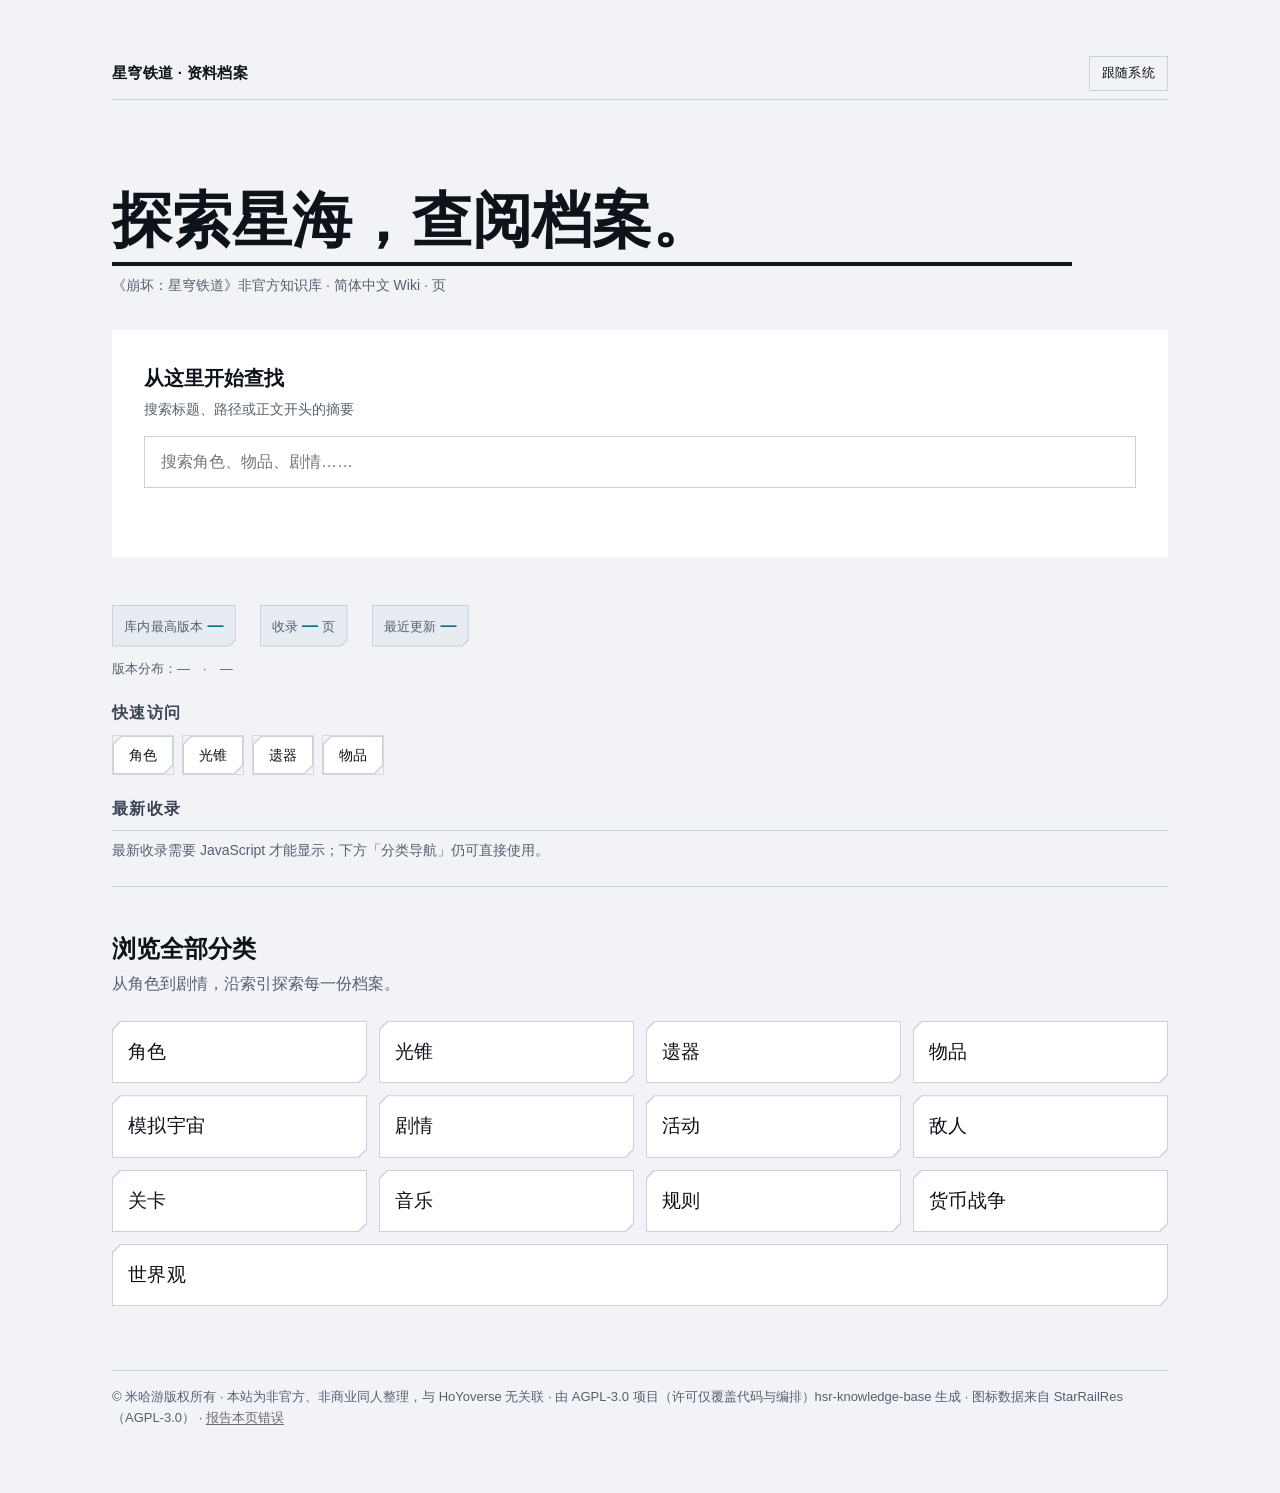
==== commit 1da679d5: "feat: improve wiki navigation and quality checks Refs #31, #34" ====
--- a/wiki/index.html
+++ b/wiki/index.html
@@ -3,10 +3,18 @@
 <title>HSR 知识库 Wiki</title>
 <link rel="stylesheet" href="assets/style.css">
 </head><body>
-<div class="topbar"><button id="theme-toggle" class="theme-toggle" type="button">跟随系统</button></div>
+<div class="topbar"><span class="archive-brand">星穹铁道 · 资料档案</span><button id="theme-toggle" class="theme-toggle" type="button">跟随系统</button></div>
 <!-- Hero -->
-<h1 class="hero-title rise">崩坏：星穹铁道 · 数据知识库</h1>
-<p class="hero-sub rise">非官方整理 · 以官方本地化文本为准 · <span id="pagecount"></span> 页 · 五语言</p>
+<h1 class="hero-title rise">探索星海，查阅档案。</h1>
+<p class="hero-sub rise">《崩坏：星穹铁道》非官方知识库 · 简体中文 Wiki · <span id="pagecount"></span> 页</p>
+<section class="search-section" aria-label="搜索档案">
+<label class="search-label" for="search">从这里开始查找</label>
+<p class="search-hint">搜索标题、路径或正文开头的摘要</p>
+<input id="search" class="searchbox" role="combobox" aria-label="搜索页面标题和正文摘要" aria-expanded="false" aria-controls="results" aria-autocomplete="list" placeholder="搜索角色、物品、剧情……">
+<div id="resultmeta" class="result-meta" aria-live="polite"></div>
+<ul id="results" class="results" role="listbox"></ul>
+<noscript><p>搜索需要 JavaScript；下方分类仍可直接浏览。</p></noscript>
+</section>
 <!-- 仪表盘（W-4.6-87）：概览条 + 快速访问 + 最新收录。静态可读，JS 只填统计与最新列表 -->
 <section class="dash rise" id="dash-root" style="--i:1" aria-label="数据概览与最新收录">
   <div class="dash-meta">
@@ -24,14 +32,12 @@
   </nav>
   <h2 class="dash-h2">最新收录</h2>
   <ol id="dash-recent" class="dash-recent">
-    <li class="dash-empty">最新收录需要 JavaScript 才能显示；下方「分类导航」与搜索框不受影响，可直接使用。</li>
+    <li class="dash-empty">最新收录需要 JavaScript 才能显示；下方「分类导航」仍可直接使用。</li>
   </ol>
 </section>
-<input id="search" class="searchbox" role="combobox" aria-label="搜索页面标题" aria-expanded="false" aria-controls="results" aria-autocomplete="list" placeholder="搜索页面标题（如：真珠 / 献给明日的色彩 / 密伶之径）…">
-<div id="resultmeta" class="result-meta" aria-live="polite"></div>
-<ul id="results" class="results" role="listbox"></ul>
 <div id="deadbanner" class="dead-banner" style="display:none"></div>
 <!-- 分类 bento -->
+<div class="section-heading"><h2>浏览全部分类</h2><p>从角色到剧情，沿索引探索每一份档案。</p></div>
 <section class="cats" aria-label="分类导航">
 <a class="cat s3" data-cat="character" href="pages/character/角色.html" style="--i:0"><span class="n">角色</span><span class="c"></span></a>
 <a class="cat s3" data-cat="lightcone" href="pages/lightcone/光锥.html" style="--i:1"><span class="n">光锥</span><span class="c"></span></a>
--- a/wiki/assets/style.css
+++ b/wiki/assets/style.css
@@ -152,6 +152,33 @@
   table,pre,blockquote{page-break-inside:avoid}
   table{font-size:10.5pt}
 }
+
+/* 档案馆：检索优先的首页与可折叠的词条目录。 */
+.archive-brand{color:var(--ui-ink);font-size:15px;font-weight:700;letter-spacing:.02em}
+.topbar:has(.archive-brand){justify-content:space-between;align-items:center}
+.hero-title{font-size:clamp(2rem,5vw,3.75rem);max-width:16em;border:0;padding:clamp(28px,5vw,64px) 0 8px}
+.hero-sub{font-size:16px;line-height:1.7;margin-bottom:32px}
+.search-section{background:var(--ui-panel);padding:clamp(20px,3vw,32px);margin:0 0 48px}
+.search-label{display:block;color:var(--ui-ink);font-size:20px;font-weight:700;margin-bottom:4px}
+.search-hint{color:var(--ui-mute);font-size:14px;margin:0 0 16px}
+.search-section .searchbox{min-height:52px}
+.search-section .results{margin:0}
+.search-section .results li{padding:14px 8px}
+.result-summary{display:block;color:var(--ui-ink-2);font-size:14px;line-height:1.6;margin-top:4px;overflow-wrap:anywhere}
+.section-heading{margin:48px 0 16px}
+.section-heading h2{margin:0 0 8px;font-size:24px}
+.section-heading p{color:var(--ui-mute);margin:0}
+.page-toc{max-width:72ch;margin:24px 0;background:var(--ui-surface);padding:14px 18px}
+.page-toc summary{cursor:pointer;font-weight:700}
+.page-toc ol{columns:2;column-gap:32px;margin:12px 0 0;padding-left:22px}
+.page-toc li{break-inside:avoid;padding:3px 0}
+@media(max-width:640px){
+  .archive-brand{font-size:14px}
+  .hero-title{padding-top:28px}
+  .search-section{margin-left:-4px;margin-right:-4px}
+  .page-toc ol{columns:1}
+}
+@media print{.page-toc{display:none}}
 
 /* ===== W-4.6-85 剧情时间线（数据源 zh_cn/quest/主线任务.md · 只在剧情索引页出现） =====
    瑞士风：直角、细线、唯一强调色、8px 栅格；动效只用 transform/opacity。 */
